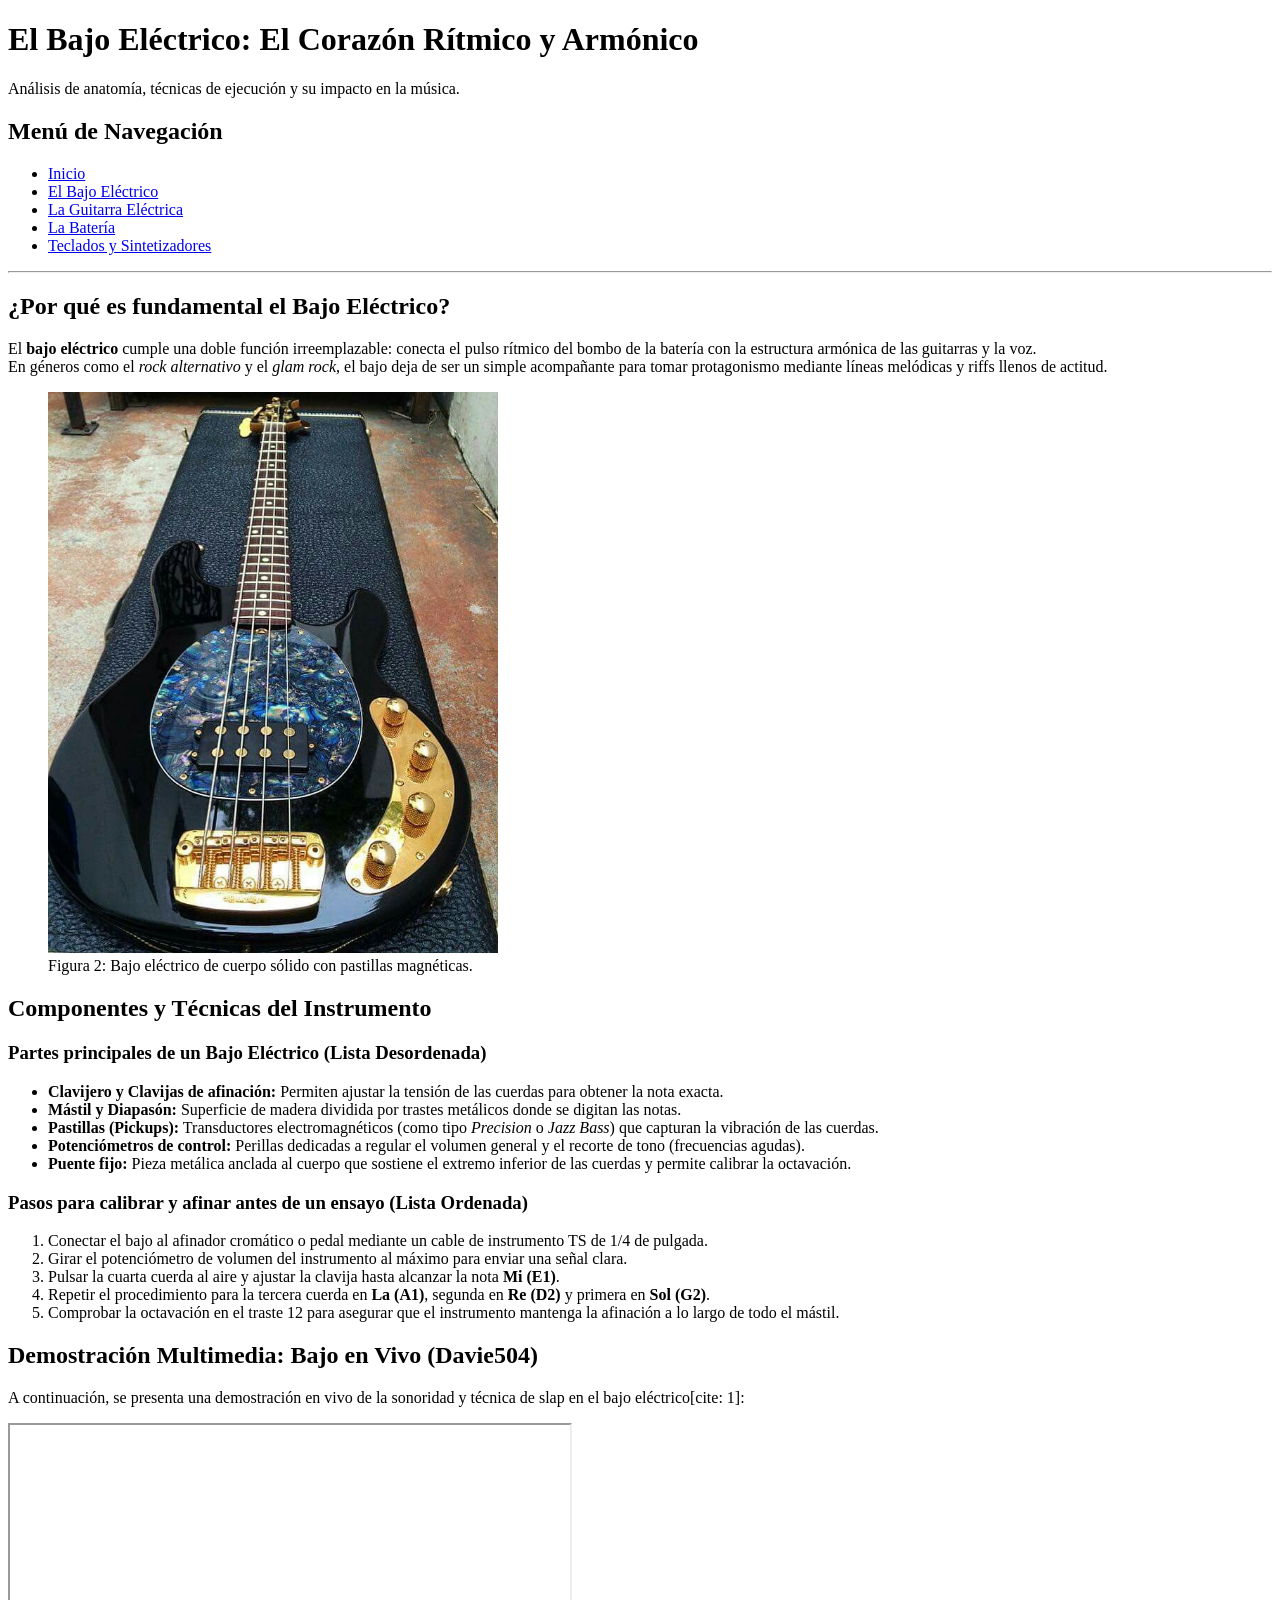
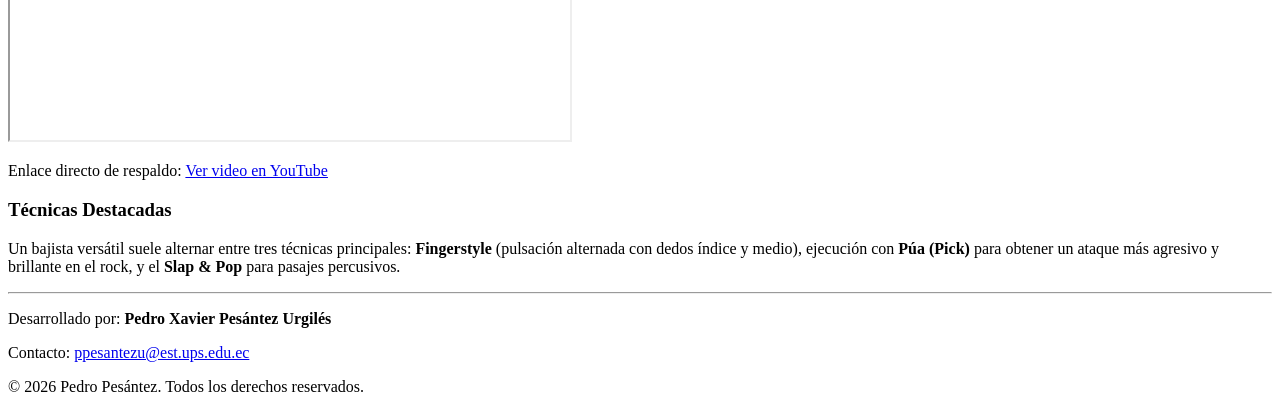
==== pages/bajo.html @ dce323df "first commit" ====
<!DOCTYPE html>
<html lang="es">
<head>
    <meta charset="UTF-8">
    <meta name="viewport" content="width=device-width, initial-scale=1.0">
    <title>El Bajo Eléctrico - Universo Musical</title>
</head>
<body>

    <header>
        <h1>El Bajo Eléctrico: El Corazón Rítmico y Armónico</h1>
        <p>Análisis de anatomía, técnicas de ejecución y su impacto en la música.</p>
    </header>

    <nav>
        <h2>Menú de Navegación</h2>
        <ul>
            <li><a href="../index.html">Inicio</a></li>
            <li><a href="bajo.html">El Bajo Eléctrico</a></li>
            <li><a href="guitarra.html">La Guitarra Eléctrica</a></li>
            <li><a href="bateria.html">La Batería</a></li>
            <li><a href="teclados.html">Teclados y Sintetizadores</a></li>
        </ul>
    </nav>

    <hr>

    <main>
        <section>
            <h2>¿Por qué es fundamental el Bajo Eléctrico?</h2>
            <p>
                El <strong>bajo eléctrico</strong> cumple una doble función irreemplazable: conecta el pulso rítmico del bombo de la batería con la estructura armónica de las guitarras y la voz.<br>
                En géneros como el <em>rock alternativo</em> y el <em>glam rock</em>, el bajo deja de ser un simple acompañante para tomar protagonismo mediante líneas melódicas y riffs llenos de actitud.
            </p>

            <figure>
                <img src="../images/bajo-electrico.jpg" alt="Fotografía de un bajo eléctrico de 4 cuerdas" width="450">
                <figcaption>Figura 2: Bajo eléctrico de cuerpo sólido con pastillas magnéticas.</figcaption>
            </figure>
        </section>

        <article>
            <h2>Componentes y Técnicas del Instrumento</h2>

            <h3>Partes principales de un Bajo Eléctrico (Lista Desordenada)</h3>
            <ul>
                <li><strong>Clavijero y Clavijas de afinación:</strong> Permiten ajustar la tensión de las cuerdas para obtener la nota exacta.</li>
                <li><strong>Mástil y Diapasón:</strong> Superficie de madera dividida por trastes metálicos donde se digitan las notas.</li>
                <li><strong>Pastillas (Pickups):</strong> Transductores electromagnéticos (como tipo <em>Precision</em> o <em>Jazz Bass</em>) que capturan la vibración de las cuerdas.</li>
                <li><strong>Potenciómetros de control:</strong> Perillas dedicadas a regular el volumen general y el recorte de tono (frecuencias agudas).</li>
                <li><strong>Puente fijo:</strong> Pieza metálica anclada al cuerpo que sostiene el extremo inferior de las cuerdas y permite calibrar la octavación.</li>
            </ul>

            <h3>Pasos para calibrar y afinar antes de un ensayo (Lista Ordenada)</h3>
            <ol>
                <li>Conectar el bajo al afinador cromático o pedal mediante un cable de instrumento TS de 1/4 de pulgada.</li>
                <li>Girar el potenciómetro de volumen del instrumento al máximo para enviar una señal clara.</li>
                <li>Pulsar la cuarta cuerda al aire y ajustar la clavija hasta alcanzar la nota <strong>Mi (E1)</strong>.</li>
                <li>Repetir el procedimiento para la tercera cuerda en <strong>La (A1)</strong>, segunda en <strong>Re (D2)</strong> y primera en <strong>Sol (G2)</strong>.</li>
                <li>Comprobar la octavación en el traste 12 para asegurar que el instrumento mantenga la afinación a lo largo de todo el mástil.</li>
            </ol>
        </article>

        <section>
            <h2>Demostración Multimedia: Bajo en Vivo (Davie504)</h2>
            <p>A continuación, se presenta una demostración en vivo de la sonoridad y técnica de slap en el bajo eléctrico[cite: 1]:</p>
            
            <iframe width="560" height="315" src="https://www.youtube.com/embed/rjrb4IL1n_0" title="Davie504 tocando el bajo eléctrico en vivo" referrerpolicy="strict-origin-when-cross-origin" allow="accelerometer; autoplay; clipboard-write; encrypted-media; gyroscope; picture-in-picture; web-share" allowfullscreen></iframe>
            
            <p>Enlace directo de respaldo: <a href="https://www.youtube.com/watch?v=rjrb4IL1n_0" target="_blank">Ver video en YouTube</a></p>
        </section>

        <aside>
            <h3>Técnicas Destacadas</h3>
            <p>
                Un bajista versátil suele alternar entre tres técnicas principales: <strong>Fingerstyle</strong> (pulsación alternada con dedos índice y medio), ejecución con <strong>Púa (Pick)</strong> para obtener un ataque más agresivo y brillante en el rock, y el <strong>Slap &amp; Pop</strong> para pasajes percusivos.
            </p>
        </aside>
    </main>

    <hr>

    <footer>
        <p>Desarrollado por: <strong>Pedro Xavier Pesántez Urgilés</strong></p>
        <p>Contacto: <a href="mailto:ppesantezu@est.ups.edu.ec">ppesantezu@est.ups.edu.ec</a></p>
        <p>&copy; 2026 Pedro Pesántez. Todos los derechos reservados.</p>
    </footer>

</body>
</html>
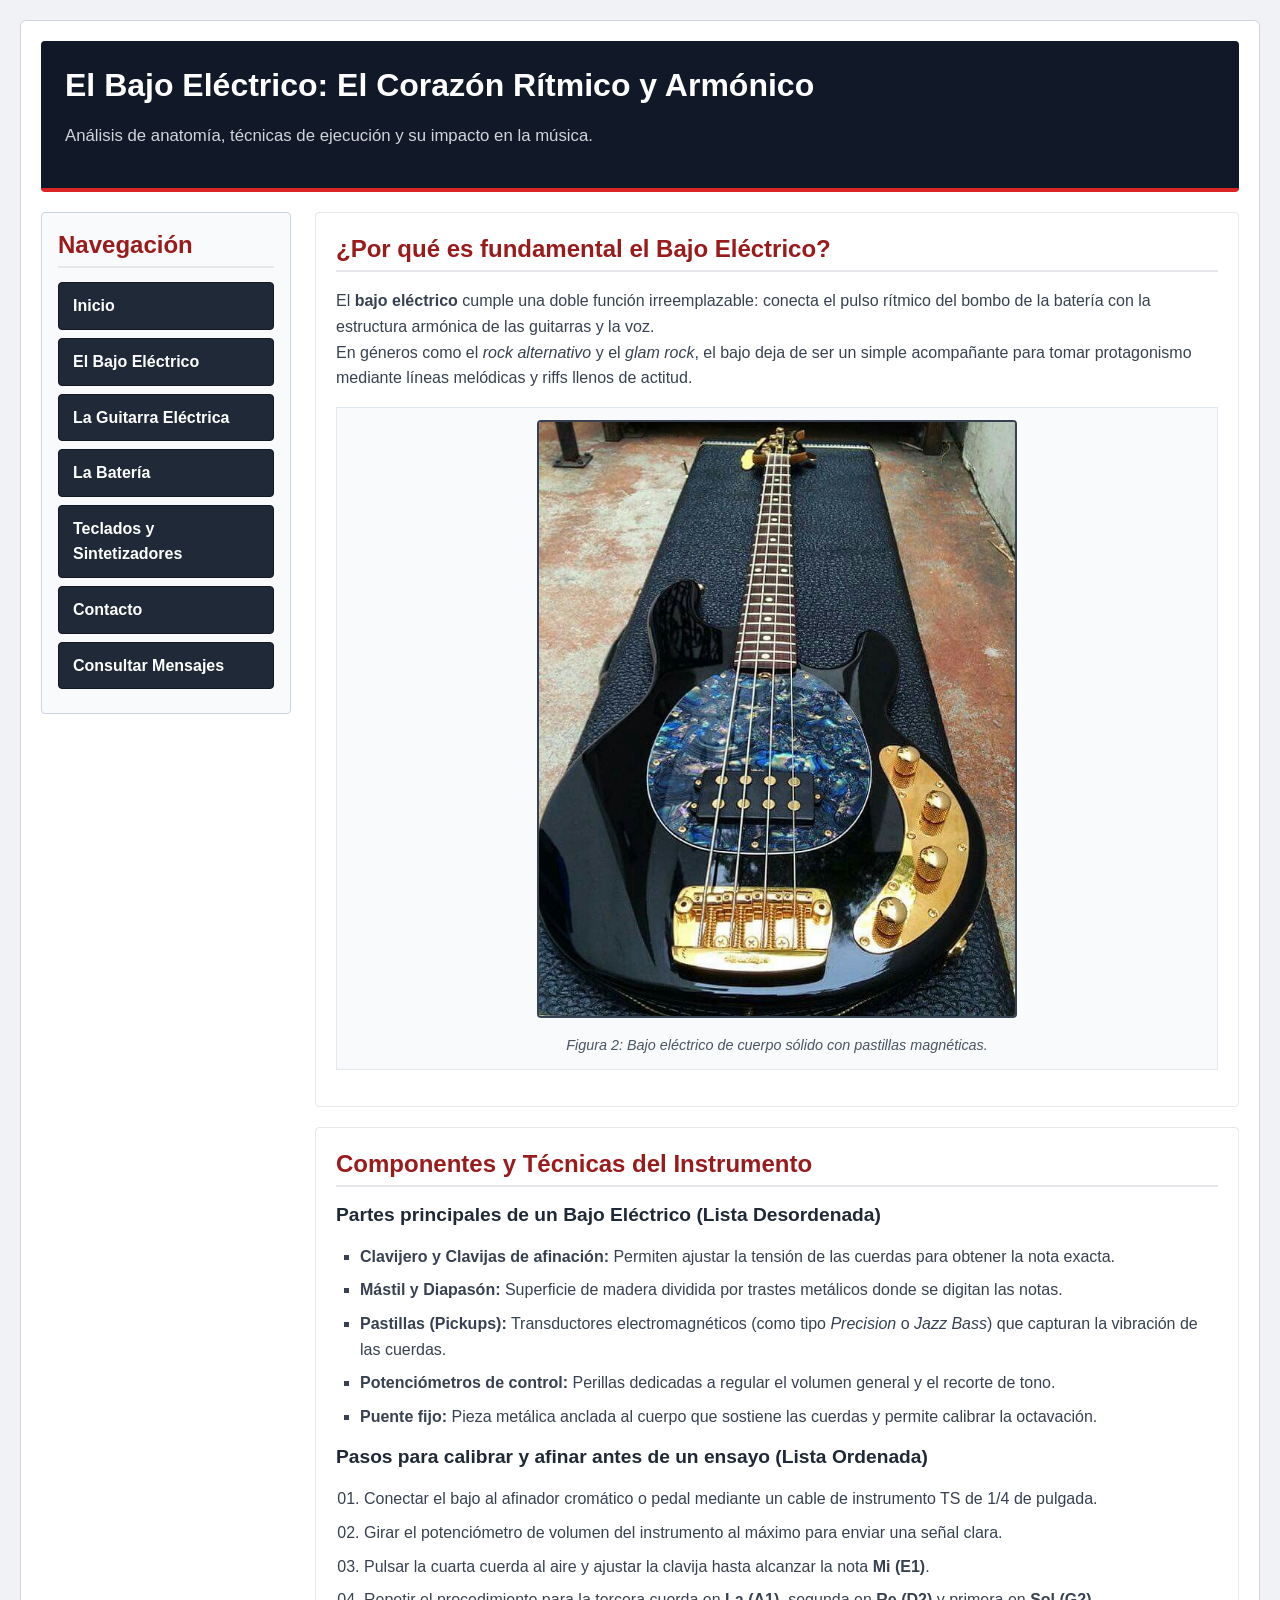
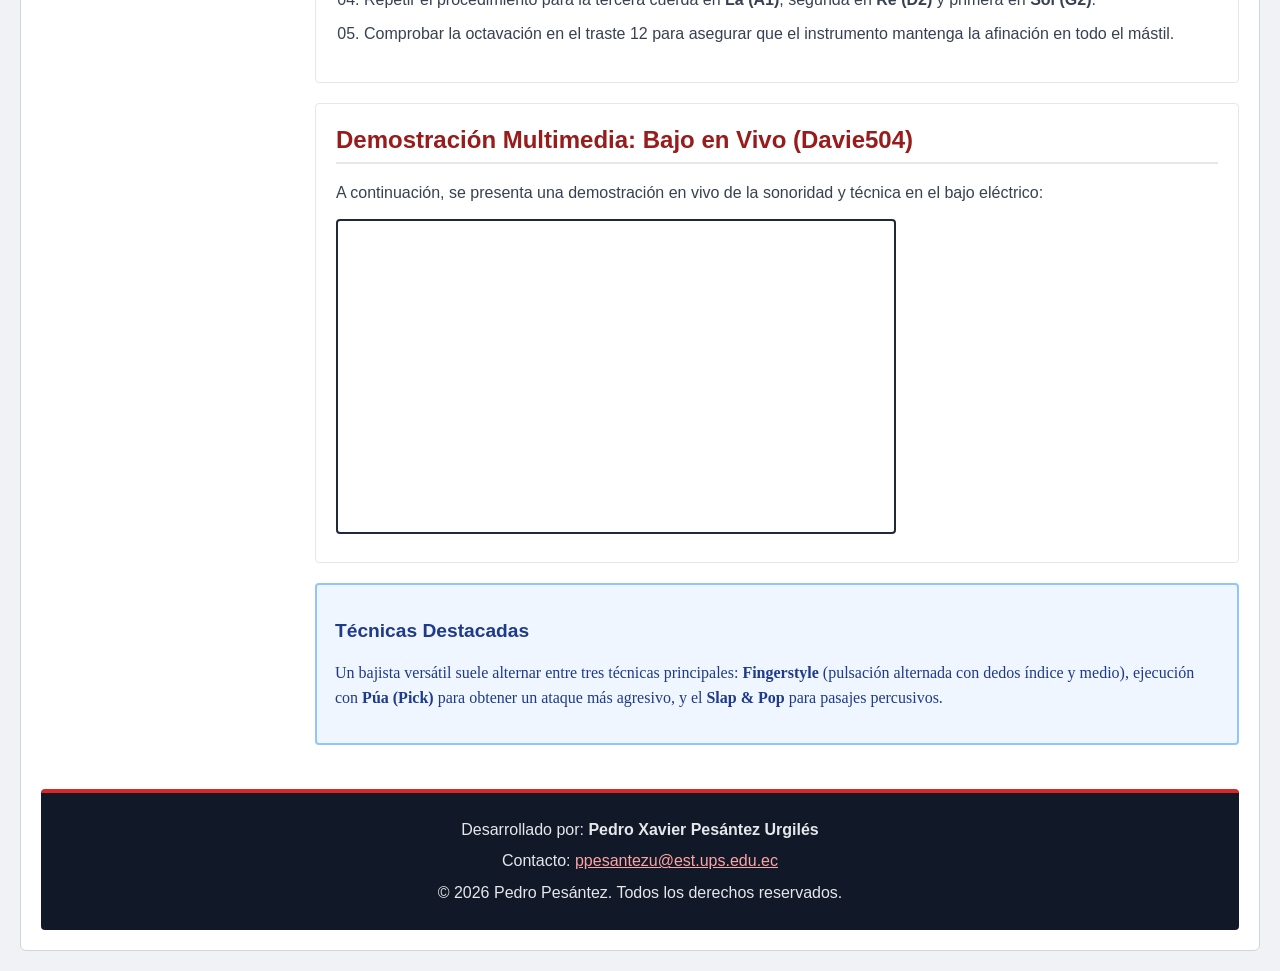
==== commit bf18ccdc: "feat: actualizacion de hojas con css, y formulario" ====
--- a/pages/bajo.html
+++ b/pages/bajo.html
@@ -4,87 +4,89 @@
     <meta charset="UTF-8">
     <meta name="viewport" content="width=device-width, initial-scale=1.0">
     <title>El Bajo Eléctrico - Universo Musical</title>
+    <link rel="stylesheet" href="../css/estilos.css">
 </head>
 <body>
 
-    <header>
-        <h1>El Bajo Eléctrico: El Corazón Rítmico y Armónico</h1>
-        <p>Análisis de anatomía, técnicas de ejecución y su impacto en la música.</p>
-    </header>
+    <div id="contenedor-principal">
+        <header id="cabecera-sitio">
+            <h1>El Bajo Eléctrico: El Corazón Rítmico y Armónico</h1>
+            <p class="subtitulo-cabecera">Análisis de anatomía, técnicas de ejecución y su impacto en la música.</p>
+        </header>
 
-    <nav>
-        <h2>Menú de Navegación</h2>
-        <ul>
-            <li><a href="../index.html">Inicio</a></li>
-            <li><a href="bajo.html">El Bajo Eléctrico</a></li>
-            <li><a href="guitarra.html">La Guitarra Eléctrica</a></li>
-            <li><a href="bateria.html">La Batería</a></li>
-            <li><a href="teclados.html">Teclados y Sintetizadores</a></li>
-        </ul>
-    </nav>
+        <div class="layout-columnas">
+            <nav id="menu-navegacion">
+                <h2>Navegación</h2>
+                <ul>
+                    <li><a href="../index.html">Inicio</a></li>
+                    <li><a href="bajo.html">El Bajo Eléctrico</a></li>
+                    <li><a href="guitarra.html">La Guitarra Eléctrica</a></li>
+                    <li><a href="bateria.html">La Batería</a></li>
+                    <li><a href="teclados.html">Teclados y Sintetizadores</a></li>
+                    <li><a href="contacto.html">Contacto</a></li>
+                    <li><a href="consultar_mensajes.php">Consultar Mensajes</a></li>
+                </ul>
+            </nav>
 
-    <hr>
+            <main id="contenido-principal">
+                <section class="bloque-seccion">
+                    <h2>¿Por qué es fundamental el Bajo Eléctrico?</h2>
+                    <p>
+                        El <strong>bajo eléctrico</strong> cumple una doble función irreemplazable: conecta el pulso rítmico del bombo de la batería con la estructura armónica de las guitarras y la voz.<br>
+                        En géneros como el <em>rock alternativo</em> y el <em>glam rock</em>, el bajo deja de ser un simple acompañante para tomar protagonismo mediante líneas melódicas y riffs llenos de actitud.
+                    </p>
 
-    <main>
-        <section>
-            <h2>¿Por qué es fundamental el Bajo Eléctrico?</h2>
-            <p>
-                El <strong>bajo eléctrico</strong> cumple una doble función irreemplazable: conecta el pulso rítmico del bombo de la batería con la estructura armónica de las guitarras y la voz.<br>
-                En géneros como el <em>rock alternativo</em> y el <em>glam rock</em>, el bajo deja de ser un simple acompañante para tomar protagonismo mediante líneas melódicas y riffs llenos de actitud.
-            </p>
+                    <figure class="figura-destacada">
+                        <img src="../images/bajo-electrico.jpg" alt="Fotografía de un bajo eléctrico de 4 cuerdas">
+                        <figcaption>Figura 2: Bajo eléctrico de cuerpo sólido con pastillas magnéticas.</figcaption>
+                    </figure>
+                </section>
 
-            <figure>
-                <img src="../images/bajo-electrico.jpg" alt="Fotografía de un bajo eléctrico de 4 cuerdas" width="450">
-                <figcaption>Figura 2: Bajo eléctrico de cuerpo sólido con pastillas magnéticas.</figcaption>
-            </figure>
-        </section>
+                <article class="bloque-seccion">
+                    <h2>Componentes y Técnicas del Instrumento</h2>
 
-        <article>
-            <h2>Componentes y Técnicas del Instrumento</h2>
+                    <h3>Partes principales de un Bajo Eléctrico (Lista Desordenada)</h3>
+                    <ul class="lista-contenido-ul">
+                        <li><strong>Clavijero y Clavijas de afinación:</strong> Permiten ajustar la tensión de las cuerdas para obtener la nota exacta.</li>
+                        <li><strong>Mástil y Diapasón:</strong> Superficie de madera dividida por trastes metálicos donde se digitan las notas.</li>
+                        <li><strong>Pastillas (Pickups):</strong> Transductores electromagnéticos (como tipo <em>Precision</em> o <em>Jazz Bass</em>) que capturan la vibración de las cuerdas.</li>
+                        <li><strong>Potenciómetros de control:</strong> Perillas dedicadas a regular el volumen general y el recorte de tono.</li>
+                        <li><strong>Puente fijo:</strong> Pieza metálica anclada al cuerpo que sostiene las cuerdas y permite calibrar la octavación.</li>
+                    </ul>
 
-            <h3>Partes principales de un Bajo Eléctrico (Lista Desordenada)</h3>
-            <ul>
-                <li><strong>Clavijero y Clavijas de afinación:</strong> Permiten ajustar la tensión de las cuerdas para obtener la nota exacta.</li>
-                <li><strong>Mástil y Diapasón:</strong> Superficie de madera dividida por trastes metálicos donde se digitan las notas.</li>
-                <li><strong>Pastillas (Pickups):</strong> Transductores electromagnéticos (como tipo <em>Precision</em> o <em>Jazz Bass</em>) que capturan la vibración de las cuerdas.</li>
-                <li><strong>Potenciómetros de control:</strong> Perillas dedicadas a regular el volumen general y el recorte de tono (frecuencias agudas).</li>
-                <li><strong>Puente fijo:</strong> Pieza metálica anclada al cuerpo que sostiene el extremo inferior de las cuerdas y permite calibrar la octavación.</li>
-            </ul>
+                    <h3>Pasos para calibrar y afinar antes de un ensayo (Lista Ordenada)</h3>
+                    <ol class="lista-contenido-ol">
+                        <li>Conectar el bajo al afinador cromático o pedal mediante un cable de instrumento TS de 1/4 de pulgada.</li>
+                        <li>Girar el potenciómetro de volumen del instrumento al máximo para enviar una señal clara.</li>
+                        <li>Pulsar la cuarta cuerda al aire y ajustar la clavija hasta alcanzar la nota <strong>Mi (E1)</strong>.</li>
+                        <li>Repetir el procedimiento para la tercera cuerda en <strong>La (A1)</strong>, segunda en <strong>Re (D2)</strong> y primera en <strong>Sol (G2)</strong>.</li>
+                        <li>Comprobar la octavación en el traste 12 para asegurar que el instrumento mantenga la afinación en todo el mástil.</li>
+                    </ol>
+                </article>
 
-            <h3>Pasos para calibrar y afinar antes de un ensayo (Lista Ordenada)</h3>
-            <ol>
-                <li>Conectar el bajo al afinador cromático o pedal mediante un cable de instrumento TS de 1/4 de pulgada.</li>
-                <li>Girar el potenciómetro de volumen del instrumento al máximo para enviar una señal clara.</li>
-                <li>Pulsar la cuarta cuerda al aire y ajustar la clavija hasta alcanzar la nota <strong>Mi (E1)</strong>.</li>
-                <li>Repetir el procedimiento para la tercera cuerda en <strong>La (A1)</strong>, segunda en <strong>Re (D2)</strong> y primera en <strong>Sol (G2)</strong>.</li>
-                <li>Comprobar la octavación en el traste 12 para asegurar que el instrumento mantenga la afinación a lo largo de todo el mástil.</li>
-            </ol>
-        </article>
+                <section class="bloque-seccion">
+                    <h2>Demostración Multimedia: Bajo en Vivo (Davie504)</h2>
+                    <p>A continuación, se presenta una demostración en vivo de la sonoridad y técnica en el bajo eléctrico:</p>
+                    <div class="contenedor-video">
+                        <iframe src="https://www.youtube.com/embed/rjrb4IL1n_0" title="Davie504 tocando el bajo eléctrico en vivo" referrerpolicy="strict-origin-when-cross-origin" allow="accelerometer; autoplay; clipboard-write; encrypted-media; gyroscope; picture-in-picture; web-share" allowfullscreen></iframe>
+                    </div>
+                </section>
 
-        <section>
-            <h2>Demostración Multimedia: Bajo en Vivo (Davie504)</h2>
-            <p>A continuación, se presenta una demostración en vivo de la sonoridad y técnica de slap en el bajo eléctrico[cite: 1]:</p>
-            
-            <iframe width="560" height="315" src="https://www.youtube.com/embed/rjrb4IL1n_0" title="Davie504 tocando el bajo eléctrico en vivo" referrerpolicy="strict-origin-when-cross-origin" allow="accelerometer; autoplay; clipboard-write; encrypted-media; gyroscope; picture-in-picture; web-share" allowfullscreen></iframe>
-            
-            <p>Enlace directo de respaldo: <a href="https://www.youtube.com/watch?v=rjrb4IL1n_0" target="_blank">Ver video en YouTube</a></p>
-        </section>
+                <aside class="nota-curiosa">
+                    <h3>Técnicas Destacadas</h3>
+                    <p>
+                        Un bajista versátil suele alternar entre tres técnicas principales: <strong>Fingerstyle</strong> (pulsación alternada con dedos índice y medio), ejecución con <strong>Púa (Pick)</strong> para obtener un ataque más agresivo, y el <strong>Slap &amp; Pop</strong> para pasajes percusivos.
+                    </p>
+                </aside>
+            </main>
+        </div>
 
-        <aside>
-            <h3>Técnicas Destacadas</h3>
-            <p>
-                Un bajista versátil suele alternar entre tres técnicas principales: <strong>Fingerstyle</strong> (pulsación alternada con dedos índice y medio), ejecución con <strong>Púa (Pick)</strong> para obtener un ataque más agresivo y brillante en el rock, y el <strong>Slap &amp; Pop</strong> para pasajes percusivos.
-            </p>
-        </aside>
-    </main>
-
-    <hr>
-
-    <footer>
-        <p>Desarrollado por: <strong>Pedro Xavier Pesántez Urgilés</strong></p>
-        <p>Contacto: <a href="mailto:ppesantezu@est.ups.edu.ec">ppesantezu@est.ups.edu.ec</a></p>
-        <p>&copy; 2026 Pedro Pesántez. Todos los derechos reservados.</p>
-    </footer>
+        <footer id="pie-pagina">
+            <p>Desarrollado por: <strong>Pedro Xavier Pesántez Urgilés</strong></p>
+            <p>Contacto: <a href="mailto:ppesantezu@est.ups.edu.ec">ppesantezu@est.ups.edu.ec</a></p>
+            <p>&copy; 2026 Pedro Pesántez. Todos los derechos reservados.</p>
+        </footer>
+    </div>
 
 </body>
 </html>
--- a/css/estilos.css
+++ b/css/estilos.css
@@ -0,0 +1,387 @@
+/* 1. RESET BÁSICO Y HERENCIA GENERAL (Selector de etiqueta: body)*/
+* {
+    box-sizing: border-box;
+}
+
+body {
+    /* Herencia: se define tipografía y color general que heredarán los hijos */
+    font-family: 'Segoe UI', Tahoma, Geneva, Verdana, sans-serif;
+    font-size: 16px;
+    line-height: 1.6;
+    color: #222222;
+    background-color: #f0f2f5;
+    margin: 0;
+    padding: 20px;
+}
+
+/* 2. MODELO DE CAJA Y CONTENEDOR PRINCIPAL (Selector de ID único)*/
+#contenedor-principal {
+    max-width: 100%;
+    margin: 0 auto; /* Centrado automático lateral */
+    background-color: #ffffff;
+    border: 1px solid #d1d5db;
+    padding: 20px;
+    border-radius: 6px;
+}
+
+#cabecera-sitio {
+    background-color: #111827;
+    color: #f9fafb;
+    padding: 24px;
+    margin-bottom: 20px;
+    border-bottom: 4px solid #dc2626;
+    border-radius: 4px;
+}
+
+/* 3. TIPOGRAFÍA Y AGRUPACIÓN DE SELECTORES*/
+h1, h2, h3 {
+    font-family: 'Trebuchet MS', 'Lucida Sans Unicode', sans-serif;
+    line-height: 1.3;
+    margin-top: 0;
+}
+
+h1 {
+    font-size: 2rem;
+    font-weight: 800;
+    color: #ffffff;
+    margin-bottom: 8px;
+}
+
+h2 {
+    font-size: 1.5rem;
+    font-weight: 700;
+    color: #991b1b;
+    border-bottom: 2px solid #e5e7eb;
+    padding-bottom: 6px;
+    margin-bottom: 14px;
+}
+
+h3 {
+    font-size: 1.2rem;
+    font-weight: 600;
+    color: #1f2937;
+    margin-top: 16px;
+    margin-bottom: 8px;
+}
+
+p {
+    font-size: 1rem;
+    font-weight: 400;
+    color: #374151;
+    margin-bottom: 14px;
+}
+
+.subtitulo-cabecera {
+    color: #d1d5db;
+    font-size: 1.05rem;
+}
+
+/* 4. DISTRIBUCIÓN CON FLEXBOX (Dos columnas: Menú y Contenido Principal) */
+.layout-columnas {
+    display: flex;
+    flex-direction: row;
+    justify-content: space-between;
+    align-items: flex-start;
+    gap: 24px;
+    margin-bottom: 24px;
+}
+
+#menu-navegacion {
+    flex: 0 0 250px;
+    background-color: #f8fafc;
+    border: 1px solid #cbd5e1;
+    padding: 16px;
+    border-radius: 4px;
+}
+
+#contenido-principal {
+    flex: 1;
+    min-width: 0;
+}
+
+/* 5. NAVEGACIÓN (Selector descendiente, bloques, :hover y :active)*/
+#menu-navegacion ul {
+    list-style: none; /* Lista sin viñetas */
+    margin: 0;
+    padding: 0;
+}
+
+#menu-navegacion ul li {
+    margin-bottom: 8px;
+}
+
+#menu-navegacion ul li a {
+    display: block; /* Enlaces como bloques */
+    padding: 10px 14px;
+    background-color: #1f2937;
+    color: #ffffff;
+    text-decoration: none;
+    border: 1px solid #111827;
+    border-radius: 4px;
+    font-weight: 600;
+    transition: background-color 0.2s ease;
+}
+
+#menu-navegacion ul li a:hover {
+    background-color: #dc2626;
+    border-color: #991b1b;
+    color: #ffffff;
+}
+
+#menu-navegacion ul li a:active {
+    background-color: #7f1d1d;
+    transform: translateY(1px);
+}
+
+/* 6. COMPONENTES REUTILIZABLES Y HERENCIA SOBRESCRITA */
+.bloque-seccion {
+    background-color: #ffffff;
+    border: 1px solid #e5e7eb;
+    padding: 20px;
+    margin-bottom: 20px;
+    border-radius: 4px;
+    overflow-x: auto;
+}
+
+/* Sobrescritura de herencia: cambia font-family y color heredados de body */
+.nota-curiosa {
+    font-family: Georgia, 'Times New Roman', Times, serif;
+    color: #1e3a8a;
+    background-color: #eff6ff;
+    border: 2px solid #93c5fd;
+    padding: 18px;
+    margin-bottom: 20px;
+    border-radius: 4px;
+}
+
+.nota-curiosa p,
+.nota-curiosa h3 {
+    color: #1e3a8a; /* Sobrescribe el color de texto general */
+}
+
+/* 7. DISTRIBUCIÓN INTERIOR FLEXBOX (Conjunto de tarjetas con flex-wrap)*/
+.galeria-tarjetas {
+    display: flex;
+    flex-wrap: wrap; /* Distribuye en varias filas si falta espacio */
+    justify-content: space-between;
+    align-items: stretch;
+    gap: 16px;
+    margin-top: 14px;
+}
+
+.tarjeta {
+    flex: 1 1 200px;
+    background-color: #f9fafb;
+    border: 1px solid #d1d5db;
+    padding: 14px;
+    border-radius: 4px;
+    text-align: center;
+}
+
+.tarjeta img {
+    max-width: 100%;
+    height: 130px;
+    object-fit: cover;
+    border-radius: 4px;
+    margin-bottom: 10px;
+}
+
+/* 8. IMÁGENES, MULTIMEDIA Y LISTAS PERSONALIZADAS*/
+.figura-destacada {
+    margin: 16px 0;
+    padding: 12px;
+    background-color: #f8fafc;
+    border: 1px solid #e2e8f0;
+    text-align: center;
+}
+
+.figura-destacada img {
+    max-width: 480px;
+    width: 100%;
+    height: auto; /* Conserva proporciones */
+    border: 2px solid #374151;
+    border-radius: 4px;
+}
+
+.enlace-imagen img:hover {
+    border-color: #dc2626;
+    opacity: 0.92;
+}
+
+figcaption {
+    font-size: 0.9rem;
+    color: #4b5563;
+    margin-top: 8px;
+    font-style: italic;
+}
+
+.contenedor-video iframe {
+    width: 100%;
+    max-width: 560px;
+    height: 315px;
+    border: 2px solid #1f2937;
+    border-radius: 4px;
+}
+
+/* Listas de contenido diferenciadas del menú mediante list-style-type */
+.lista-contenido-ul {
+    list-style-type: square;
+    padding-left: 24px;
+    margin-bottom: 16px;
+}
+
+.lista-contenido-ol {
+    list-style-type: decimal-leading-zero;
+    padding-left: 28px;
+    margin-bottom: 16px;
+}
+
+.lista-contenido-ul li,
+.lista-contenido-ol li {
+    margin-bottom: 8px;
+    color: #374151;
+}
+
+/* 9. TABLAS (border-collapse, bordes, relleno y encabezados distinguidos)*/
+table {
+    width: 100%;
+    border-collapse: collapse;
+    margin-top: 12px;
+    margin-bottom: 16px;
+}
+
+th, td {
+    border: 1px solid #9ca3af;
+    padding: 10px 12px;
+    text-align: left;
+    vertical-align: top;
+}
+
+thead th {
+    background-color: #1f2937;
+    color: #ffffff;
+    font-weight: 700;
+    text-transform: uppercase;
+    font-size: 0.85rem;
+}
+
+
+
+/* 10. FORMULARIO DE CONTACTO (display: block, fieldset, legend y :focus)*/
+#formulario-contacto fieldset {
+    border: 2px solid #9ca3af;
+    padding: 20px;
+    border-radius: 4px;
+    background-color: #f9fafb;
+}
+
+#formulario-contacto legend {
+    font-weight: 700;
+    color: #991b1b;
+    padding: 0 10px;
+    font-size: 1.1rem;
+}
+
+.campo-formulario {
+    margin-bottom: 16px;
+}
+
+#formulario-contacto label {
+    display: block; /* Etiquetas como bloque */
+    font-weight: 600;
+    margin-bottom: 6px;
+    color: #111827;
+}
+
+#formulario-contacto input[type="text"],
+#formulario-contacto input[type="email"],
+#formulario-contacto textarea {
+    width: 100%;
+    padding: 10px;
+    border: 1px solid #6b7280;
+    border-radius: 4px;
+    font-family: inherit;
+    font-size: 1rem;
+    background-color: #ffffff;
+}
+
+/* Resaltado del campo activo con :focus */
+#formulario-contacto input[type="text"]:focus,
+#formulario-contacto input[type="email"]:focus,
+#formulario-contacto textarea:focus {
+    outline: none;
+    border-color: #dc2626;
+    background-color: #fff5f5;
+    box-shadow: 0 0 0 3px rgba(220, 38, 38, 0.2);
+}
+
+.boton-enviar {
+    background-color: #dc2626;
+    color: #ffffff;
+    border: 1px solid #991b1b;
+    padding: 12px 24px;
+    font-size: 1rem;
+    font-weight: 700;
+    border-radius: 4px;
+    cursor: pointer;
+}
+
+.boton-enviar:hover {
+    background-color: #991b1b;
+}
+
+/* Mensajes de estado PHP */
+.alerta-exito {
+    background-color: #dcfce7;
+    border: 2px solid #16a34a;
+    color: #14532d;
+    padding: 16px;
+    margin-bottom: 20px;
+    border-radius: 4px;
+}
+
+.alerta-error {
+    background-color: #fee2e2;
+    border: 2px solid #dc2626;
+    color: #7f1d1d;
+    padding: 16px;
+    margin-bottom: 20px;
+    border-radius: 4px;
+}
+
+/* 11. PIE DE PÁGINA (Colocado después del contenido, sin cubrirlo)*/
+#pie-pagina {
+    background-color: #111827;
+    color: #e5e7eb;
+    text-align: center;
+    padding: 18px;
+    border-top: 4px solid #dc2626;
+    border-radius: 4px;
+}
+
+#pie-pagina p {
+    color: #e5e7eb;
+    margin: 6px 0;
+}
+
+#pie-pagina a {
+    color: #fca5a5;
+}
+
+/* Responsividad para cuando se reduce el ancho de la ventana (Prueba P2) */
+@media (max-width: 800px) {
+    .layout-columnas {
+        flex-direction: column;
+        align-items: stretch;
+    }
+    #menu-navegacion,
+    #contenido-principal,
+    .bloque-seccion {
+        flex: 1 1 auto;
+        width: 100%;
+        max-width: 100%;
+    }
+    .bloque-seccion {
+        overflow-x: auto;
+    }
+}
